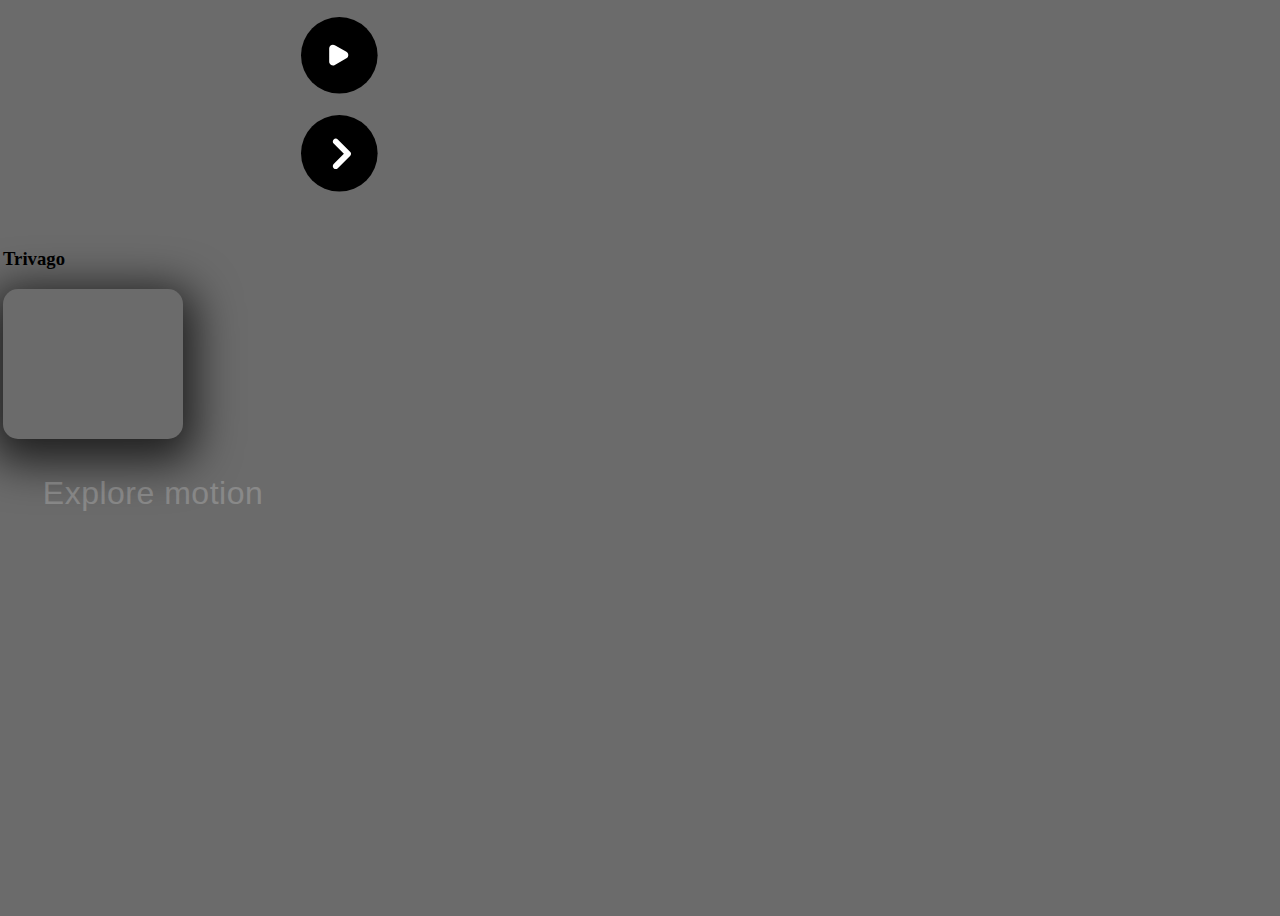
==== index.html @ 689f4a6e "mobile not ready" ====
<!DOCTYPE html>
<html lang="en">
  <head>
    <meta charset="utf-8" />
    <meta name="author" content="@uxpablo" />
    <meta name="description" content="ui dance.  Apple microinteractions" />
    <meta name="keywords" content="Apple, ios, microinteractions, UX, UI" />
    <meta
      name="viewport"
      content="width=device-width, initial-scale=1, shrink-to-fit=no"
    />

    <link
      rel="stylesheet"
      href="https://stackpath.bootstrapcdn.com/bootstrap/4.5.0/css/bootstrap.min.css"
      integrity="sha384-9aIt2nRpC12Uk9gS9baDl411NQApFmC26EwAOH8WgZl5MYYxFfc+NcPb1dKGj7Sk"
      crossorigin="anonymous"
    />
    <link rel="stylesheet" href="style.css" />

    <title>uidance | Explore motion</title>

    <!-- Global site tag (gtag.js) - Google Analytics -->
    <script
      async
      src="https://www.googletagmanager.com/gtag/js?id=UA-173949654-1"
    ></script>
    <script>
      window.dataLayer = window.dataLayer || [];
      function gtag() {
        dataLayer.push(arguments);
      }
      gtag("js", new Date());

      gtag("config", "UA-173949654-1");
    </script>
  </head>
  <body>
    <div class="deco">
      <div class="container-fluid">
        <div id="set" class="row h-100 h-100-mobile">
          <div class="col-sm-2 col-md-2 col-lg-3">
            <div class="row h-100">
              <div class="col-sm-12 my-auto">
                <ul class="keypad mobileNotReady">
                  <li>
                    <!-- Play-->
                    <button onclick="play()" title="" id="play-pause">
                      <?xml version="1.0" encoding="UTF-8"?>
                      <svg
                        id="svg1"
                        class="shape"
                        viewBox="0 0 59 59"
                        version="1.1"
                        xmlns="http://www.w3.org/2000/svg"
                        xmlns:xlink="http://www.w3.org/1999/xlink"
                      >
                        <g
                          id="galleryCat-Copy-26"
                          transform="translate(-388.000000, -389.000000)"
                        >
                          <g
                            id="Group"
                            transform="translate(388.000000, 389.000000)"
                          >
                            <rect
                              id="Rectangle-Copy-2"
                              fill="#000000"
                              x="2.98427949e-13"
                              y="2.98427949e-13"
                              width="58.8672"
                              height="58.8672"
                              rx="29.4336"
                            ></rect>
                            <path
                              d="M33.0005446,24.810953 L38.078085,33.6966488 C38.8735469,35.0887071 38.38991,36.8620427 36.9978517,37.6575046 C36.559209,37.9081575 36.0627476,38.04 35.5575405,38.04 L25.4024595,38.04 C23.7991548,38.04 22.4994195,36.7402647 22.4994195,35.13696 C22.4994195,34.6317528 22.631262,34.1352915 22.881915,33.6966488 L27.9594554,24.810953 C28.7549173,23.4188947 30.5282529,22.9352577 31.9203112,23.7307196 C32.3703732,23.9878979 32.7433663,24.360891 33.0005446,24.810953 Z"
                              id="Triangle-Copy"
                              fill="#FFFFFF"
                              transform="translate(30.480000, 29.220000) rotate(-270.000000) translate(-30.480000, -29.220000) "
                            ></path>
                          </g>
                        </g>
                      </svg>

                      <!-- Pause -->
                      <?xml version="1.0" encoding="UTF-8"?>
                      <svg
                        id="svg3"
                        class="shape hide"
                        viewBox="0 0 59 59"
                        version="1.1"
                        xmlns="http://www.w3.org/2000/svg"
                        xmlns:xlink="http://www.w3.org/1999/xlink"
                      >
                        <g
                          id="galleryCat-Copy-26"
                          transform="translate(-388.000000, -559.000000)"
                        >
                          <g
                            id="Group-3"
                            transform="translate(388.000000, 559.000000)"
                          >
                            <rect
                              id="Rectangle-Copy-3"
                              fill="#000000"
                              x="2.98427949e-13"
                              y="2.98427949e-13"
                              width="58.8672"
                              height="58.8672"
                              rx="29.4336"
                            ></rect>
                            <g
                              id="Group"
                              transform="translate(22.000000, 20.000000)"
                              fill="#FFFFFF"
                              fill-rule="nonzero"
                            >
                              <path
                                d="M2.34606742,4.4508397e-13 C1.02640449,4.4508397e-13 6.59512445e-13,1.0752809 6.59512445e-13,2.34606742 L6.59512445e-13,16.8134831 C6.59512445e-13,18.1331461 1.0752809,19.1595506 2.34606742,19.1595506 C3.61685393,19.1595506 4.69213483,18.0842697 4.69213483,16.8134831 L4.69213483,2.34606742 C4.69213483,1.02640449 3.61685393,4.4508397e-13 2.34606742,4.4508397e-13 Z"
                                id="Path"
                              ></path>
                              <path
                                d="M12.1213483,4.4508397e-13 C10.8016854,4.4508397e-13 9.7752809,1.0752809 9.7752809,2.34606742 L9.7752809,16.8134831 C9.7752809,18.1331461 10.8505618,19.1595506 12.1213483,19.1595506 C13.4410112,19.1595506 14.4674157,18.0842697 14.4674157,16.8134831 L14.4674157,2.34606742 C14.4674157,1.02640449 13.4410112,4.4508397e-13 12.1213483,4.4508397e-13 Z"
                                id="Path"
                              ></path>
                            </g>
                          </g>
                        </g>
                      </svg>
                    </button>
                  </li>
                  <li>
                    <button onclick="nextDance()" title="" id="next">
                      <?xml version="1.0" encoding="UTF-8"?>
                      <svg
                        id="svg2"
                        class="shape"
                        viewBox="0 0 59 59"
                        version="1.1"
                        xmlns="http://www.w3.org/2000/svg"
                        xmlns:xlink="http://www.w3.org/1999/xlink"
                      >
                        <g
                          id="galleryCat-Copy-26"
                          transform="translate(-388.000000, -463.000000)"
                        >
                          <g
                            id="Group-4"
                            transform="translate(388.000000, 463.000000)"
                          >
                            <rect
                              id="Rectangle-Copy"
                              fill="#000000"
                              x="2.98427949e-13"
                              y="2.98427949e-13"
                              width="58.8672"
                              height="58.8672"
                              rx="29.4336"
                            ></rect>
                            <g
                              id="Path-2"
                              transform="translate(23.513581, 17.217320)"
                              fill="#FFFFFF"
                              fill-rule="nonzero"
                            >
                              <path
                                d="M1.5846087,23.6154 C0.709427585,22.7402237 0.709352012,21.3213007 1.5844399,20.4460312 L9.4289028,12.59994 L9.4289028,12.59994 L1.58444998,4.75395871 C0.709358156,3.87869637 0.709429215,2.45977468 1.5846087,1.5846 C2.45980206,0.709411448 3.8787344,0.709309777 4.75405317,1.5843729 L14.3584183,11.185933 C15.1399872,11.9664611 15.1401721,13.2327911 14.3592376,14.0139537 C14.3591022,14.0140892 14.3589668,14.0142247 14.358425,14.0139537 L4.75404562,23.6156196 C3.87873224,24.4906856 2.45980084,24.4905873 1.5846087,23.6154 Z"
                                id="Path"
                              ></path>
                            </g>
                          </g>
                        </g>
                      </svg>
                    </button>
                  </li>
                </ul>
              </div>
            </div>
          </div>

          <div id="video" class="col-sm-8 col-md-8 col-lg-6">
            <table id="videoStage" class="mobileNotReady">
              <tbody>
                <tr>
                  <td class="align-middle text-center boxVideo">
                    <h3 id="hero"></h3>
                    <video
                      id="stage"
                      class="stage"
                      src=""
                      type="video/mp4"
                      webkit-playsinline
                    ></video>

                    <p id="tagline">Explore motion</p>
                  </td>
                </tr>
              </tbody>
            </table>
          </div>
          <div id="extra" class="col-sm-2 col-md-2 col-lg-3"></div>
        </div>
      </div>
    </div>

    <script src="dance.js"></script>
    <script src="random.js"></script>

    <div id="emojics-root" class="mobileNotReady"></div>
    <script>
      window.emojicsOpts = {
        widget: "88817678bec5d91397871ec57bf383",
      };
      (function (d, e, id) {
        function s() {
          var js,
            a = d.getElementsByTagName("script")[0];
          js = d.createElement("script");
          js.id = id;
          js.src = "//connect.emojics.com/dist/sdk.js";
          a.parentNode.insertBefore(js, a);
        }
        window.emojics = e;
        e.readyQueue = [];
        e.ready = function (b) {
          e.readyQueue.push(b);
        };
        window.attachEvent
          ? window.attachEvent("onload", s)
          : window.addEventListener("load", s);
      })(document, window.emojics || {}, "emojics-js");
    </script>

    <script>
      (function (h, o, t, j, a, r) {
        h.hj =
          h.hj ||
          function () {
            (h.hj.q = h.hj.q || []).push(arguments);
          };
        h._hjSettings = { hjid: 1924439, hjsv: 6 };
        a = o.getElementsByTagName("head")[0];
        r = o.createElement("script");
        r.async = 1;
        r.src = t + h._hjSettings.hjid + j + h._hjSettings.hjsv;
        a.appendChild(r);
      })(window, document, "https://static.hotjar.com/c/hotjar-", ".js?sv=");
    </script>
  </body>
</html>
---- style.css ----
/********* @uxpablo **********/

/* GENERAL */

html,
body {
  margin: 0;
  height: 100vh;
}

body {
  background: #6b6b6b;
}

.container-fluid {
  background: url(i/cornerRight.svg) no-repeat right bottom;
}

ul {
  margin-top: revert;
}

li {
  list-style: none;
  margin-top: 1rem;
}

button {
  border: none;
}

button:focus {
  border: none;
}

.container-fluid {
  height: 100%;
}

button {
  background: none;
}

.hide {
  display: none;
}

h3 {
  font-weight: bold;
}

/* BRANDING */

.deco {
  background: url(i/cornerLeft.svg) no-repeat left top;
  height: 100%;
}

.brand {
  width: 200px;
  text-indent: -9999px;
  background: url(i/brand.svg) no-repeat left center;
  background-size: 200px 40px;
  display: block;
  margin: 0 auto 2rem auto;
}

#tagline {
  opacity: 0.2;
  font-family: Arial, Helvetica, sans-serif;
  font-size: 2rem;
  color: #fff;
  letter-spacing: 0.5px;
  text-align: center;
  margin-top: 2rem;
}

.taglineOn {
  opacity: 0.2;
  color: #fff !important;
}

/* LAYOUT */

.stage {
  width: 70%;
  box-shadow: 0 11px 44px 13px rgba(0, 0, 0, 0.7);
  border-radius: 15px;
}

.shadowVideo {
  width: 70%;
  box-shadow: 0 11px 44px 13px rgba(0, 0, 0, 0.7);
  border-radius: 15px;
}

.boxVideo {
  padding-top: 1rem;
}

/* VIDEO */

.keypad li {
  float: none;
  display: block;
  text-align: right;
}

.shape {
  width: 5vw;
  height: auto;
}

.btnOn {
  box-shadow: none !important;
}

.videoOn {
  background-color: #000000;
  background-image: none !important;
}

.noBg {
  background: none !important;
}

::-webkit-media-controls {
  display: none !important;
}

video::-webkit-media-controls {
  display: none !important;
}

video::-webkit-media-controls-enclosure {
  display: none !important;
}

/* BREACKPOINTS */

/* Extra small devices (portrait phones, less than 576px) */
@media (max-width: 575.98px) {
  .deco {
    background: url(i/cornerLeft.svg) repeat -9rem top;
  }

  .container-fluid {
    background: url(i/cornerRight.svg) no-repeat 9rem 24rem;
  }

  .brand {
    display: none;
  }

  .tagline {
    font-size: 1.2rem;
    margin-top: 1rem;
  }

  .keypad li {
    float: left;
    margin-left: 2.3rem;
  }

  .shape {
    width: 14vw;
    border-radius: 4rem;
  }

  .h-100-mobile {
    height: none !important;
  }

  #tagline {
    margin-top: 1rem;
    font-size: 1.5rem;
  }

  #hero {
    font-size: 1.5rem;
  }
}

/* Small devices (landscape phones, 576px and up) */
@media (min-width: 576px) and (max-width: 767.98px) {
  .tagline {
    font-size: 2rem;
  }

  .shape {
    width: 10vw;
    border-radius: 4rem;
  }
}

/* Medium devices (tablets, 768px and up) */
@media (min-width: 768px) and (max-width: 991.98px) {
  .tagline {
    font-size: 2rem;
  }

  .shape {
    width: 10vw;
  }
}

/* Large devices (desktops, 992px and up) */
@media (min-width: 992px) and (max-width: 1199.98px) {
  .shape {
    width: 7vw;
  }

  .stage {
    width: 85%;
  }
}

/* Extra large devices (large desktops, 1200px and up) */
@media (min-width: 1200px) {
  .shape {
    width: 6vw;
  }

  .stage {
    width: 60%;
  }

  .col-lg-3 {
    flex: 0 0 45%;
    max-width: 30%;
  }

  .col-lg-6 {
    flex: 0 0 40%;
    max-width: 50%;
  }
}
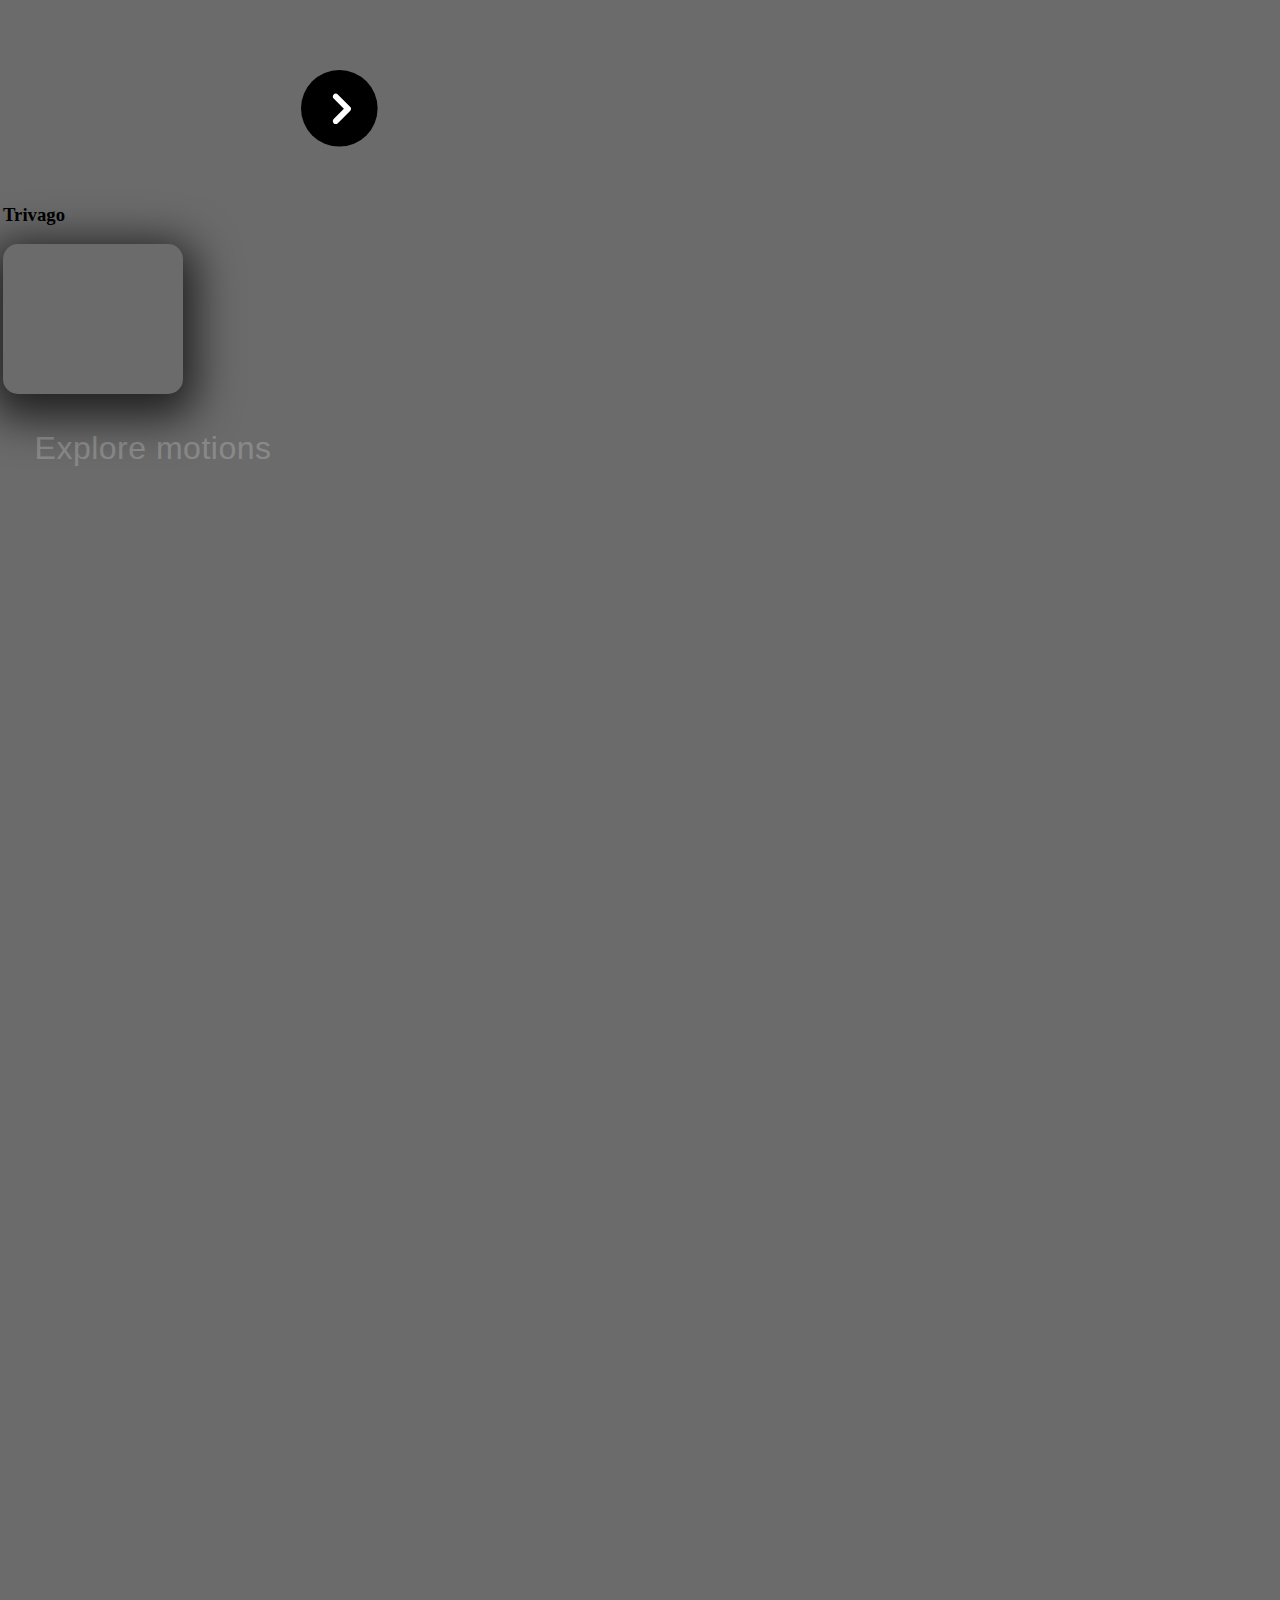
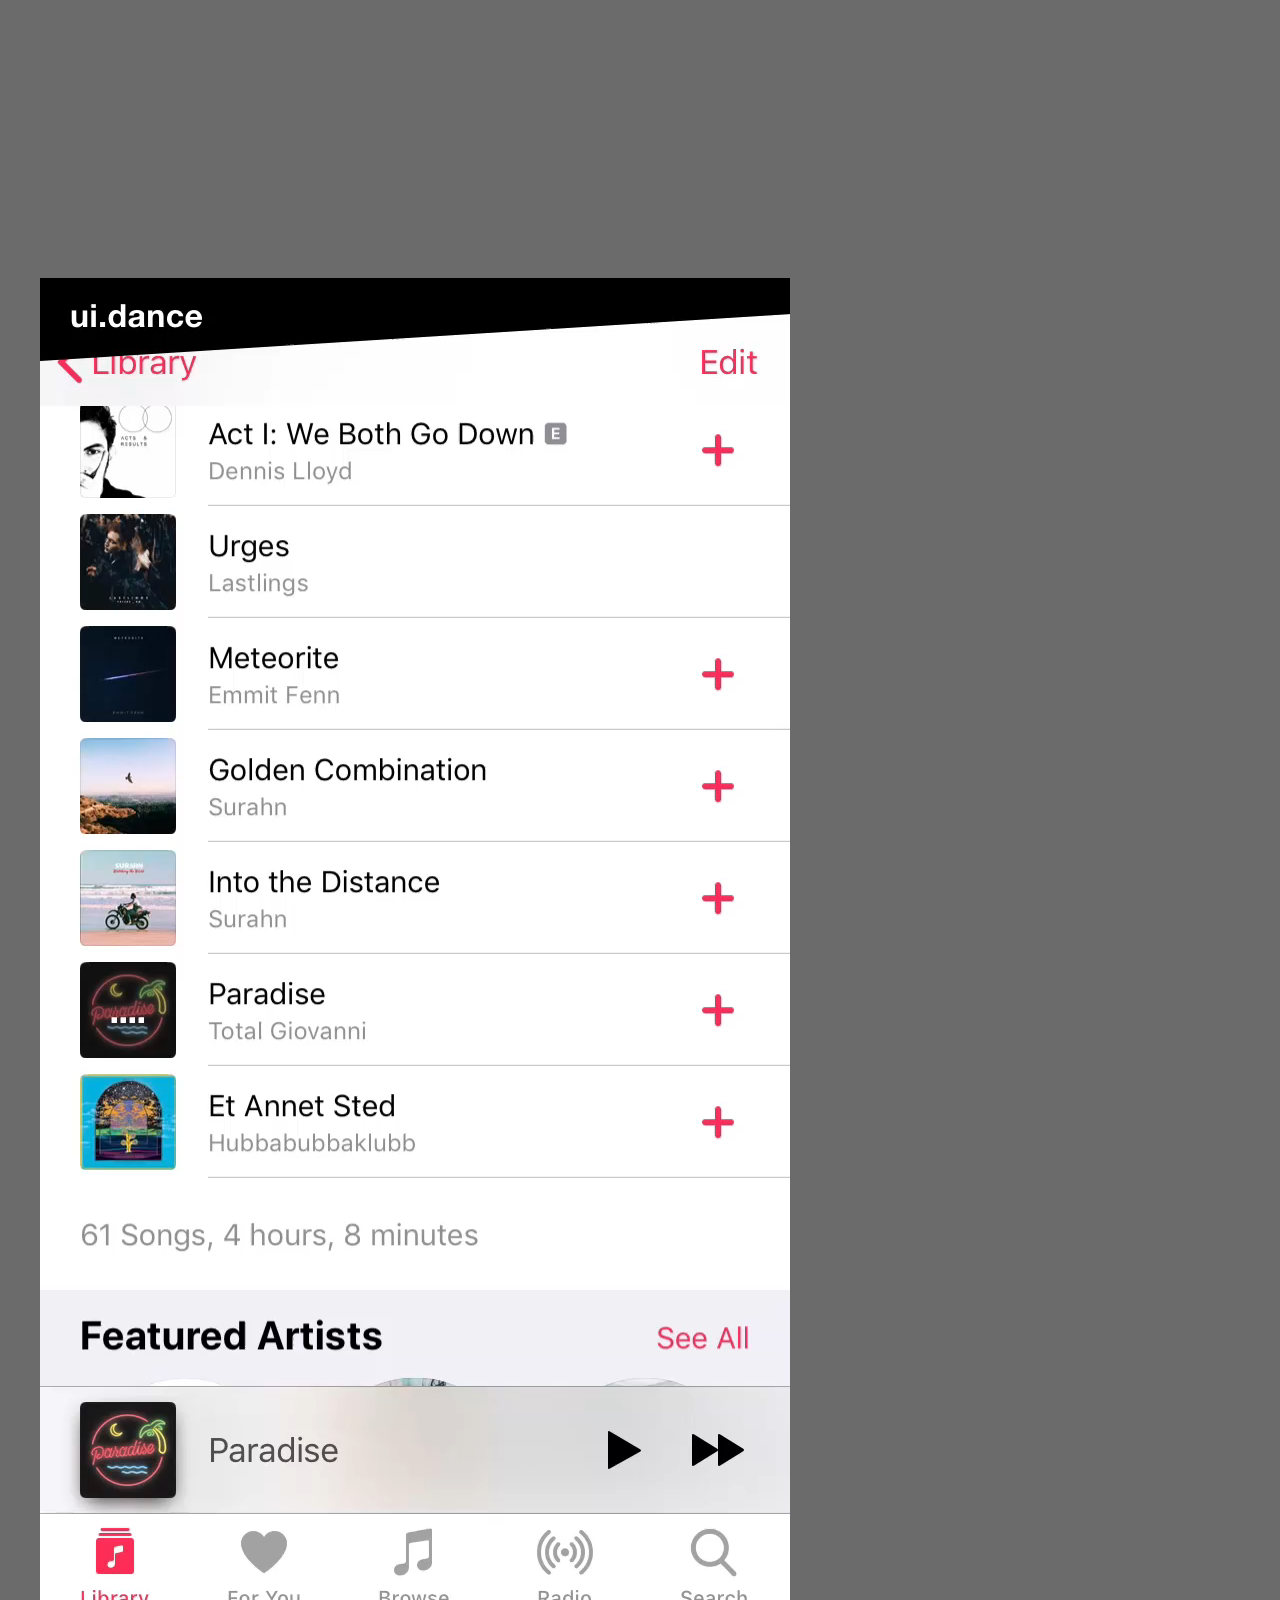
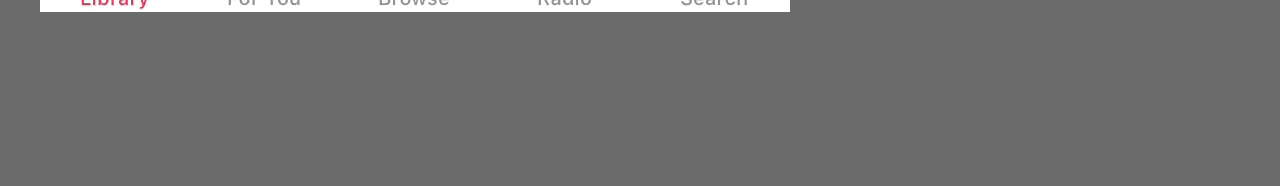
==== commit 57e52105: "comment" ====
--- a/index.html
+++ b/index.html
@@ -3,8 +3,11 @@
   <head>
     <meta charset="utf-8" />
     <meta name="author" content="@uxpablo" />
-    <meta name="description" content="ui dance.  Apple microinteractions" />
-    <meta name="keywords" content="Apple, ios, microinteractions, UX, UI" />
+    <meta name="description" content="uidance - explore motions" />
+    <meta
+      name="keywords"
+      content="Apple, ios, microinteractions, ux, ui, motion"
+    />
     <meta
       name="viewport"
       content="width=device-width, initial-scale=1, shrink-to-fit=no"
@@ -17,11 +20,26 @@
       crossorigin="anonymous"
     />
     <link rel="stylesheet" href="style.css" />
-
-    <title>uidance | Explore motion</title>
-
-    <!-- Global site tag (gtag.js) - Google Analytics -->
-    <script
+    <link
+      rel="apple-touch-icon"
+      sizes="180x180"
+      href="i/favicon/apple-touch-icon.png"
+    />
+    <link
+      rel="icon"
+      type="image/png"
+      sizes="32x32"
+      href="i/favicon/favicon-32x32.png"
+    />
+    <link
+      rel="icon"
+      type="image/png"
+      sizes="16x16"
+      href="i/favicon/favicon-16x16.png"
+    />
+
+    <!-- Google Analytics -->
+    <!-- <script
       async
       src="https://www.googletagmanager.com/gtag/js?id=UA-173949654-1"
     ></script>
@@ -33,19 +51,52 @@
       gtag("js", new Date());
 
       gtag("config", "UA-173949654-1");
-    </script>
+    </script> -->
+    <!-- End Google Analytics -->
+
+    <!-- Google Tag Manager -->
+    <!-- <script>
+      (function (w, d, s, l, i) {
+        w[l] = w[l] || [];
+        w[l].push({ "gtm.start": new Date().getTime(), event: "gtm.js" });
+        var f = d.getElementsByTagName(s)[0],
+          j = d.createElement(s),
+          dl = l != "dataLayer" ? "&l=" + l : "";
+        j.async = true;
+        j.src = "https://www.googletagmanager.com/gtm.js?id=" + i + dl;
+        f.parentNode.insertBefore(j, f);
+      })(window, document, "script", "dataLayer", "GTM-TCHW6DS");
+    </script> -->
+    <!-- End Google Tag Manager -->
+
+    <title>uidance | Explore motions</title>
   </head>
   <body>
+    <!-- Google Tag Manager (noscript) -->
+    <!-- <noscript
+      ><iframe
+        src="https://www.googletagmanager.com/ns.html?id=GTM-TCHW6DS"
+        height="0"
+        width="0"
+        style="display: none; visibility: hidden;"
+      ></iframe
+    ></noscript> -->
+    <!-- End Google Tag Manager (noscript) -->
     <div class="deco">
-      <div class="container-fluid">
+      <div id="main" class="container-fluid">
+        <h1 class="brand">uidance | explore movements</h1>
         <div id="set" class="row h-100 h-100-mobile">
           <div class="col-sm-2 col-md-2 col-lg-3">
             <div class="row h-100">
               <div class="col-sm-12 my-auto">
                 <ul class="keypad mobileNotReady">
                   <li>
-                    <!-- Play-->
-                    <button onclick="play()" title="" id="play-pause">
+                    <button
+                      onclick="play()"
+                      title=""
+                      id="play-pause"
+                      class="hide"
+                    >
                       <?xml version="1.0" encoding="UTF-8"?>
                       <svg
                         id="svg1"
@@ -185,19 +236,24 @@
                   <td class="align-middle text-center boxVideo">
                     <h3 id="hero"></h3>
                     <video
+                      playsinline
                       id="stage"
                       class="stage"
                       src=""
                       type="video/mp4"
-                      webkit-playsinline
                     ></video>
-
-                    <p id="tagline">Explore motion</p>
+                    <div id="bar" class="barOff">
+                      <div class="barWrap">
+                        <div class="progressBar"></div>
+                      </div>
+                    </div>
+                    <p id="tagline">Explore motions</p>
                   </td>
                 </tr>
               </tbody>
             </table>
           </div>
+          <ul id="playlist" class="mobileNotReady hidePlayList"></ul>
           <div id="extra" class="col-sm-2 col-md-2 col-lg-3"></div>
         </div>
       </div>
@@ -206,7 +262,7 @@
     <script src="dance.js"></script>
     <script src="random.js"></script>
 
-    <div id="emojics-root" class="mobileNotReady"></div>
+    <!-- <div id="emojics-root" class="mobileNotReady"></div>
     <script>
       window.emojicsOpts = {
         widget: "88817678bec5d91397871ec57bf383",
@@ -245,6 +301,6 @@
         r.src = t + h._hjSettings.hjid + j + h._hjSettings.hjsv;
         a.appendChild(r);
       })(window, document, "https://static.hotjar.com/c/hotjar-", ".js?sv=");
-    </script>
+    </script> -->
   </body>
 </html>
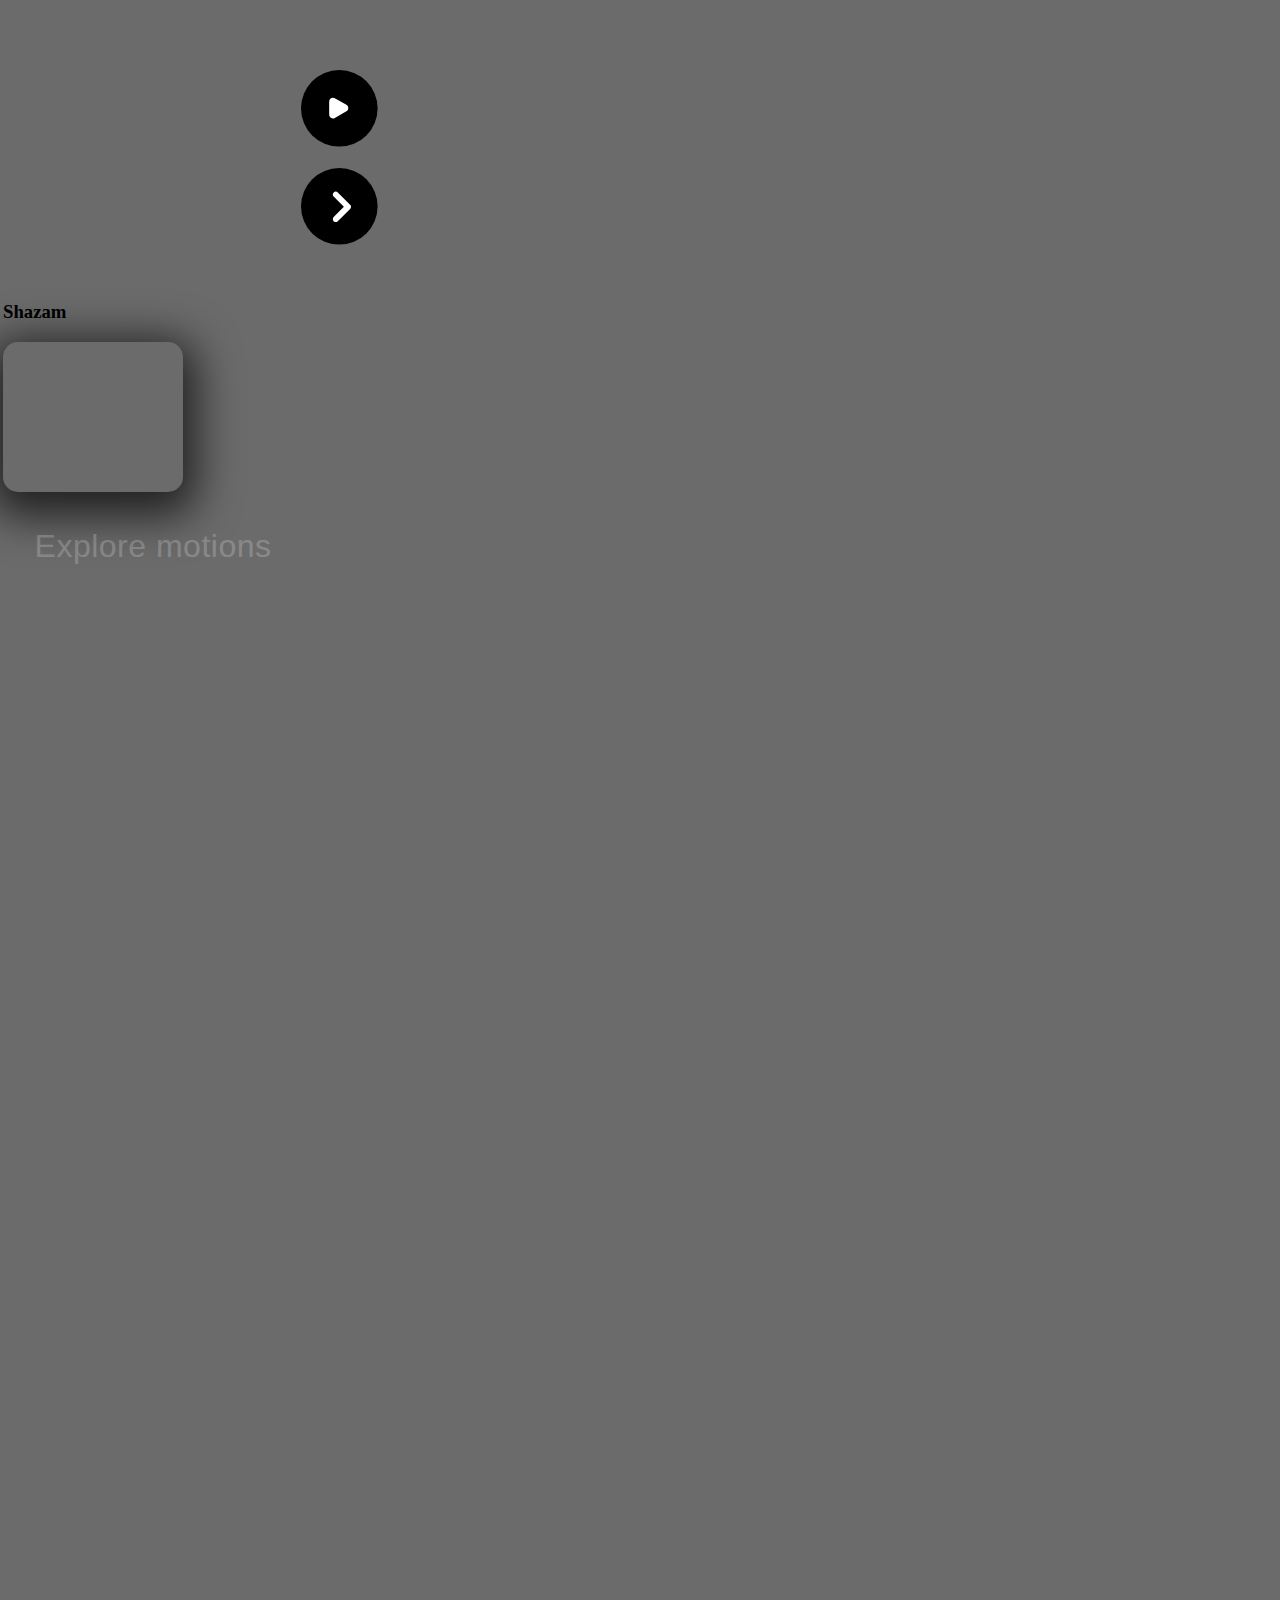
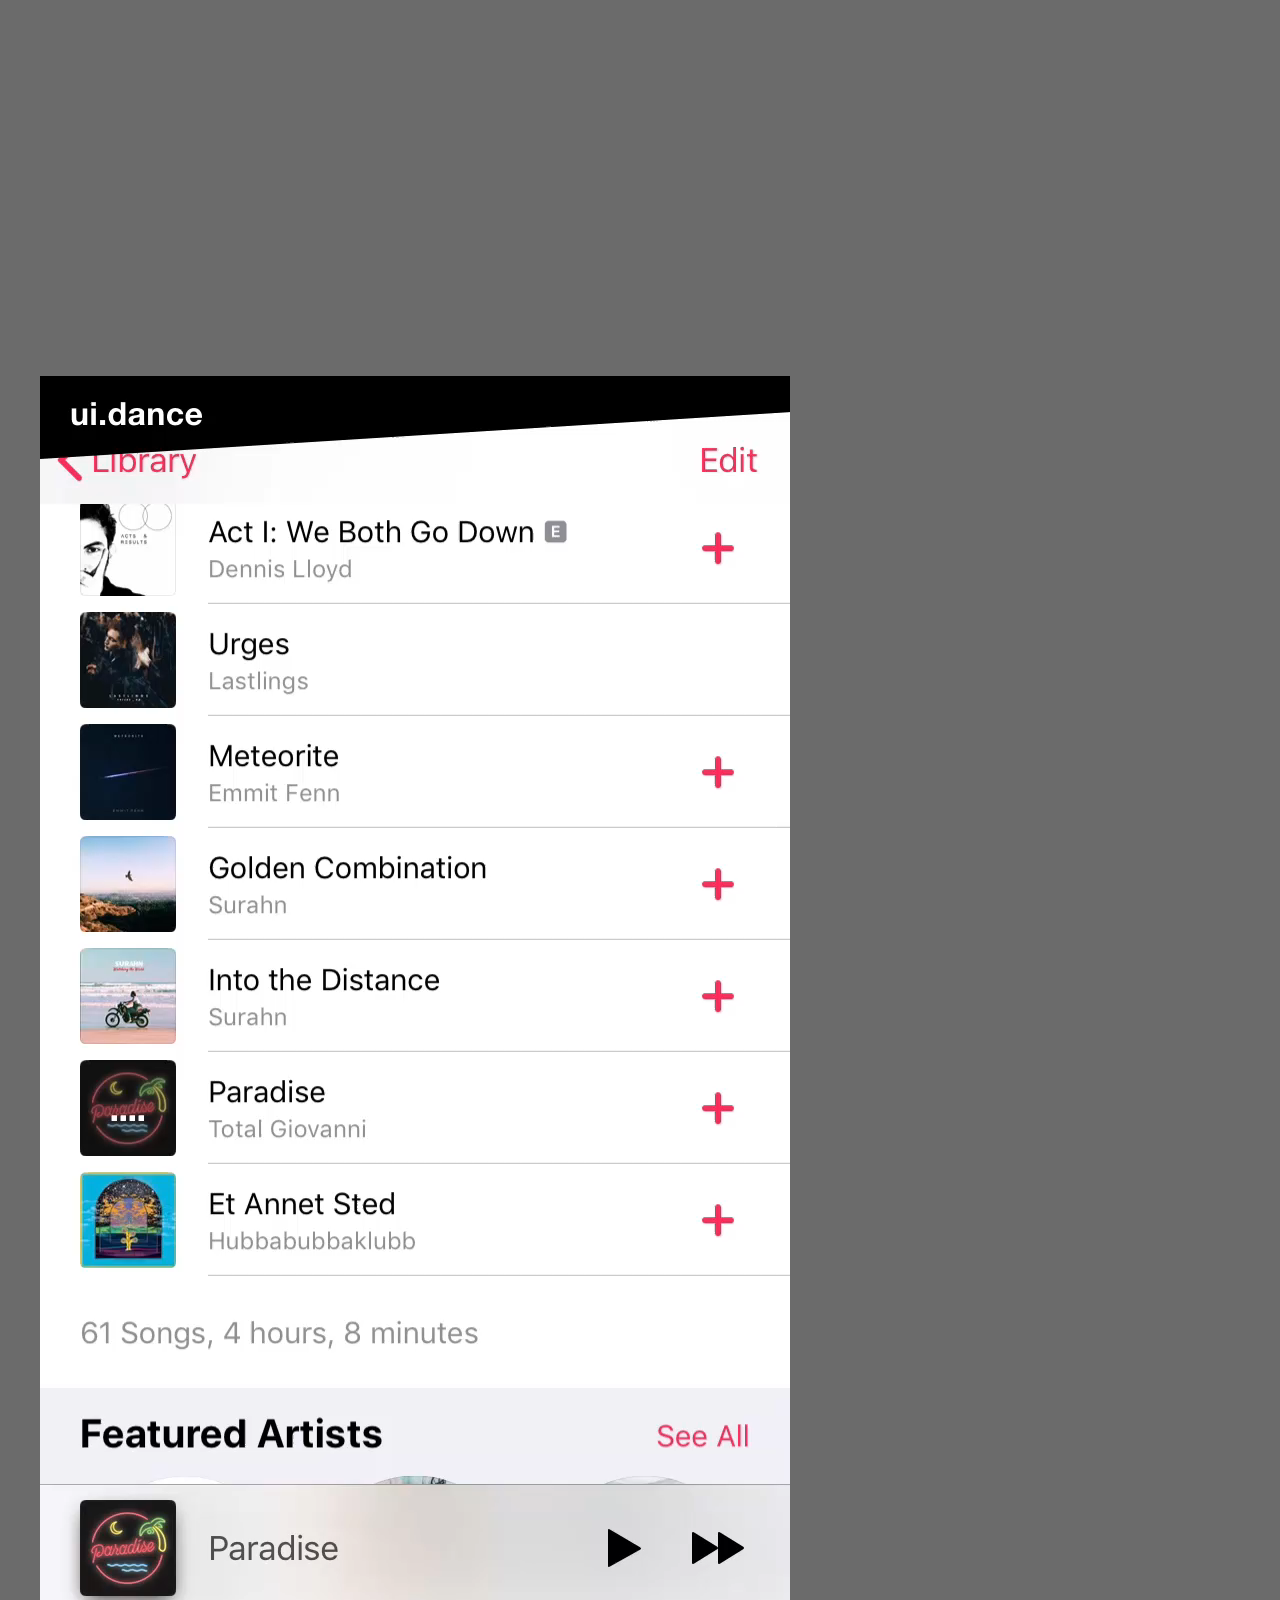
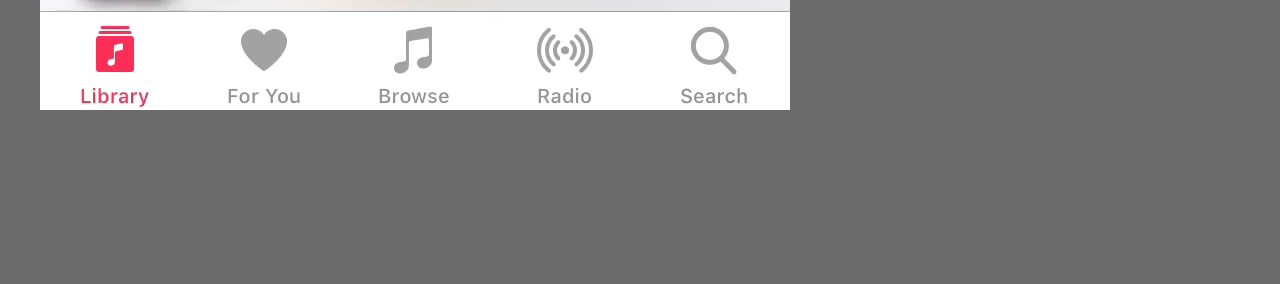
==== commit 8eed41de: "comment" ====
--- a/index.html
+++ b/index.html
@@ -73,14 +73,14 @@
   </head>
   <body>
     <!-- Google Tag Manager (noscript) -->
-    <!-- <noscript
+    <noscript
       ><iframe
         src="https://www.googletagmanager.com/ns.html?id=GTM-TCHW6DS"
         height="0"
         width="0"
         style="display: none; visibility: hidden;"
       ></iframe
-    ></noscript> -->
+    ></noscript>
     <!-- End Google Tag Manager (noscript) -->
     <div class="deco">
       <div id="main" class="container-fluid">
@@ -91,12 +91,7 @@
               <div class="col-sm-12 my-auto">
                 <ul class="keypad mobileNotReady">
                   <li>
-                    <button
-                      onclick="play()"
-                      title=""
-                      id="play-pause"
-                      class="hide"
-                    >
+                    <button onclick="play()" title="" id="play-pause">
                       <?xml version="1.0" encoding="UTF-8"?>
                       <svg
                         id="svg1"
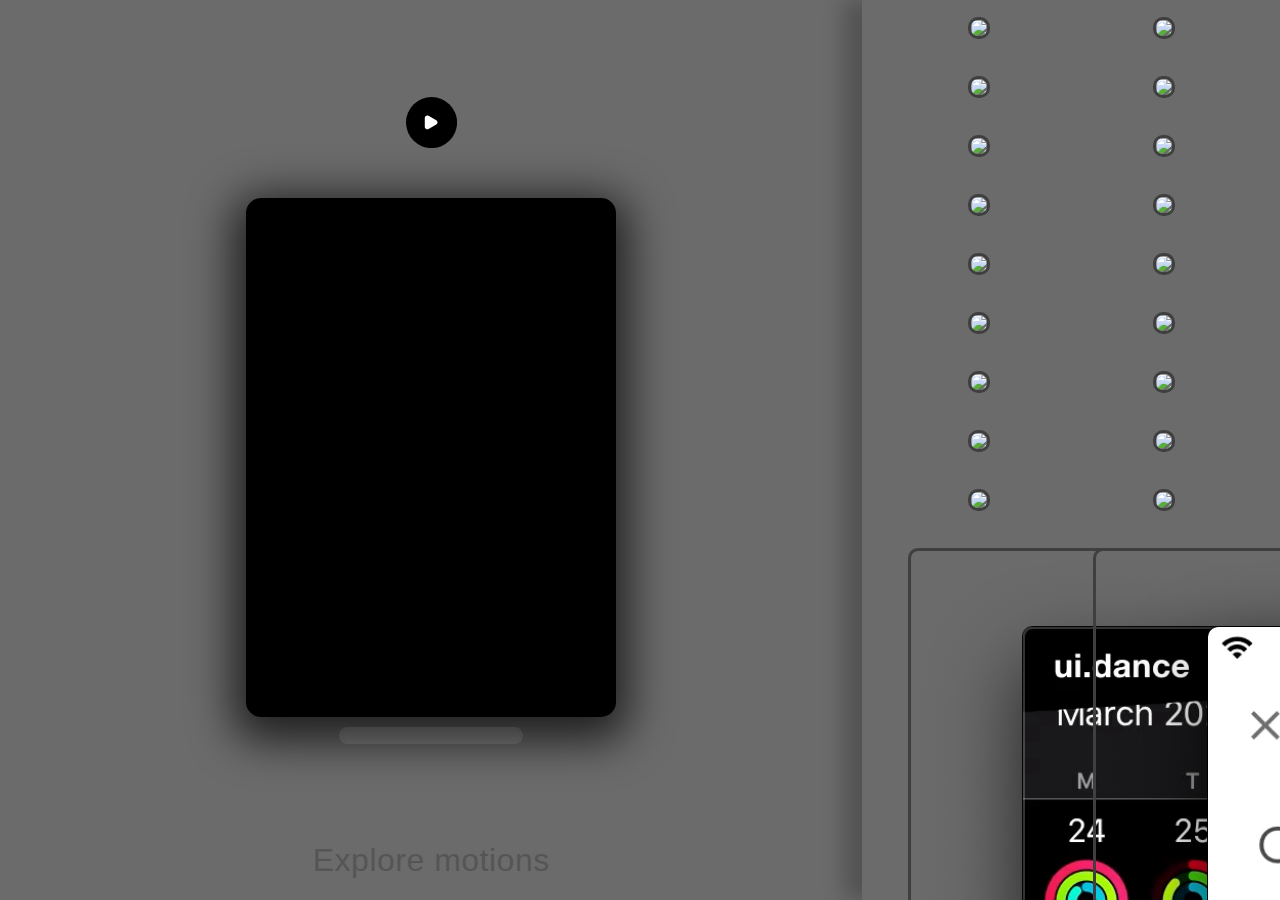
==== commit 28b370ce: "new videos :D" ====
--- a/index.html
+++ b/index.html
@@ -82,176 +82,160 @@
       ></iframe
     ></noscript>
     <!-- End Google Tag Manager (noscript) -->
-    <div class="deco">
-      <div id="main" class="container-fluid">
-        <h1 class="brand">uidance | explore movements</h1>
-        <div id="set" class="row h-100 h-100-mobile">
-          <div class="col-sm-2 col-md-2 col-lg-3">
-            <div class="row h-100">
-              <div class="col-sm-12 my-auto">
-                <ul class="keypad mobileNotReady">
-                  <li>
-                    <button onclick="play()" title="" id="play-pause">
-                      <?xml version="1.0" encoding="UTF-8"?>
-                      <svg
-                        id="svg1"
-                        class="shape"
-                        viewBox="0 0 59 59"
-                        version="1.1"
-                        xmlns="http://www.w3.org/2000/svg"
-                        xmlns:xlink="http://www.w3.org/1999/xlink"
-                      >
-                        <g
-                          id="galleryCat-Copy-26"
-                          transform="translate(-388.000000, -389.000000)"
-                        >
-                          <g
-                            id="Group"
-                            transform="translate(388.000000, 389.000000)"
-                          >
-                            <rect
-                              id="Rectangle-Copy-2"
-                              fill="#000000"
-                              x="2.98427949e-13"
-                              y="2.98427949e-13"
-                              width="58.8672"
-                              height="58.8672"
-                              rx="29.4336"
-                            ></rect>
-                            <path
-                              d="M33.0005446,24.810953 L38.078085,33.6966488 C38.8735469,35.0887071 38.38991,36.8620427 36.9978517,37.6575046 C36.559209,37.9081575 36.0627476,38.04 35.5575405,38.04 L25.4024595,38.04 C23.7991548,38.04 22.4994195,36.7402647 22.4994195,35.13696 C22.4994195,34.6317528 22.631262,34.1352915 22.881915,33.6966488 L27.9594554,24.810953 C28.7549173,23.4188947 30.5282529,22.9352577 31.9203112,23.7307196 C32.3703732,23.9878979 32.7433663,24.360891 33.0005446,24.810953 Z"
-                              id="Triangle-Copy"
-                              fill="#FFFFFF"
-                              transform="translate(30.480000, 29.220000) rotate(-270.000000) translate(-30.480000, -29.220000) "
-                            ></path>
-                          </g>
-                        </g>
-                      </svg>
-
-                      <!-- Pause -->
-                      <?xml version="1.0" encoding="UTF-8"?>
-                      <svg
-                        id="svg3"
-                        class="shape hide"
-                        viewBox="0 0 59 59"
-                        version="1.1"
-                        xmlns="http://www.w3.org/2000/svg"
-                        xmlns:xlink="http://www.w3.org/1999/xlink"
-                      >
-                        <g
-                          id="galleryCat-Copy-26"
-                          transform="translate(-388.000000, -559.000000)"
-                        >
-                          <g
-                            id="Group-3"
-                            transform="translate(388.000000, 559.000000)"
-                          >
-                            <rect
-                              id="Rectangle-Copy-3"
-                              fill="#000000"
-                              x="2.98427949e-13"
-                              y="2.98427949e-13"
-                              width="58.8672"
-                              height="58.8672"
-                              rx="29.4336"
-                            ></rect>
-                            <g
-                              id="Group"
-                              transform="translate(22.000000, 20.000000)"
-                              fill="#FFFFFF"
-                              fill-rule="nonzero"
-                            >
-                              <path
-                                d="M2.34606742,4.4508397e-13 C1.02640449,4.4508397e-13 6.59512445e-13,1.0752809 6.59512445e-13,2.34606742 L6.59512445e-13,16.8134831 C6.59512445e-13,18.1331461 1.0752809,19.1595506 2.34606742,19.1595506 C3.61685393,19.1595506 4.69213483,18.0842697 4.69213483,16.8134831 L4.69213483,2.34606742 C4.69213483,1.02640449 3.61685393,4.4508397e-13 2.34606742,4.4508397e-13 Z"
-                                id="Path"
-                              ></path>
-                              <path
-                                d="M12.1213483,4.4508397e-13 C10.8016854,4.4508397e-13 9.7752809,1.0752809 9.7752809,2.34606742 L9.7752809,16.8134831 C9.7752809,18.1331461 10.8505618,19.1595506 12.1213483,19.1595506 C13.4410112,19.1595506 14.4674157,18.0842697 14.4674157,16.8134831 L14.4674157,2.34606742 C14.4674157,1.02640449 13.4410112,4.4508397e-13 12.1213483,4.4508397e-13 Z"
-                                id="Path"
-                              ></path>
-                            </g>
-                          </g>
-                        </g>
-                      </svg>
-                    </button>
-                  </li>
-                  <li>
-                    <button onclick="nextDance()" title="" id="next">
-                      <?xml version="1.0" encoding="UTF-8"?>
-                      <svg
-                        id="svg2"
-                        class="shape"
-                        viewBox="0 0 59 59"
-                        version="1.1"
-                        xmlns="http://www.w3.org/2000/svg"
-                        xmlns:xlink="http://www.w3.org/1999/xlink"
-                      >
-                        <g
-                          id="galleryCat-Copy-26"
-                          transform="translate(-388.000000, -463.000000)"
-                        >
-                          <g
-                            id="Group-4"
-                            transform="translate(388.000000, 463.000000)"
-                          >
-                            <rect
-                              id="Rectangle-Copy"
-                              fill="#000000"
-                              x="2.98427949e-13"
-                              y="2.98427949e-13"
-                              width="58.8672"
-                              height="58.8672"
-                              rx="29.4336"
-                            ></rect>
-                            <g
-                              id="Path-2"
-                              transform="translate(23.513581, 17.217320)"
-                              fill="#FFFFFF"
-                              fill-rule="nonzero"
-                            >
-                              <path
-                                d="M1.5846087,23.6154 C0.709427585,22.7402237 0.709352012,21.3213007 1.5844399,20.4460312 L9.4289028,12.59994 L9.4289028,12.59994 L1.58444998,4.75395871 C0.709358156,3.87869637 0.709429215,2.45977468 1.5846087,1.5846 C2.45980206,0.709411448 3.8787344,0.709309777 4.75405317,1.5843729 L14.3584183,11.185933 C15.1399872,11.9664611 15.1401721,13.2327911 14.3592376,14.0139537 C14.3591022,14.0140892 14.3589668,14.0142247 14.358425,14.0139537 L4.75404562,23.6156196 C3.87873224,24.4906856 2.45980084,24.4905873 1.5846087,23.6154 Z"
-                                id="Path"
-                              ></path>
-                            </g>
-                          </g>
-                        </g>
-                      </svg>
-                    </button>
-                  </li>
-                </ul>
+
+    <div id="mainFlex" class="flex-container">
+      <div class="brand">UIDANCE</div>
+      <div id="video">
+        <div class="item boxTitle"></div>
+        <div class="item boxControls">
+          <div class="item">
+            <button onclick="play()" title="" id="play-pause">
+              <?xml version="1.0" encoding="UTF-8"?>
+              <svg
+                id="svg1"
+                class="shape"
+                width="100%"
+                height="100%"
+                viewBox="0 0 59 59"
+                version="1.1"
+                xmlns="http://www.w3.org/2000/svg"
+                xmlns:xlink="http://www.w3.org/1999/xlink"
+              >
+                <g
+                  id="galleryCat-Copy-26"
+                  transform="translate(-388.000000, -389.000000)"
+                >
+                  <g id="Group" transform="translate(388.000000, 389.000000)">
+                    <rect
+                      id="Rectangle-Copy-2"
+                      fill="#000000"
+                      x="2.98427949e-13"
+                      y="2.98427949e-13"
+                      width="58.8672"
+                      height="58.8672"
+                      rx="29.4336"
+                    ></rect>
+                    <path
+                      d="M33.0005446,24.810953 L38.078085,33.6966488 C38.8735469,35.0887071 38.38991,36.8620427 36.9978517,37.6575046 C36.559209,37.9081575 36.0627476,38.04 35.5575405,38.04 L25.4024595,38.04 C23.7991548,38.04 22.4994195,36.7402647 22.4994195,35.13696 C22.4994195,34.6317528 22.631262,34.1352915 22.881915,33.6966488 L27.9594554,24.810953 C28.7549173,23.4188947 30.5282529,22.9352577 31.9203112,23.7307196 C32.3703732,23.9878979 32.7433663,24.360891 33.0005446,24.810953 Z"
+                      id="Triangle-Copy"
+                      fill="#FFFFFF"
+                      transform="translate(30.480000, 29.220000) rotate(-270.000000) translate(-30.480000, -29.220000) "
+                    ></path>
+                  </g>
+                </g>
+              </svg>
+
+              <!-- Pause -->
+              <?xml version="1.0" encoding="UTF-8"?>
+              <svg
+                id="svg3"
+                class="shape hide"
+                viewBox="0 0 59 59"
+                version="1.1"
+                xmlns="http://www.w3.org/2000/svg"
+                xmlns:xlink="http://www.w3.org/1999/xlink"
+              >
+                <g
+                  id="galleryCat-Copy-26"
+                  transform="translate(-388.000000, -559.000000)"
+                >
+                  <g id="Group-3" transform="translate(388.000000, 559.000000)">
+                    <rect
+                      id="Rectangle-Copy-3"
+                      fill="#000000"
+                      x="2.98427949e-13"
+                      y="2.98427949e-13"
+                      width="58.8672"
+                      height="58.8672"
+                      rx="29.4336"
+                    ></rect>
+                    <g
+                      id="Group"
+                      transform="translate(22.000000, 20.000000)"
+                      fill="#FFFFFF"
+                      fill-rule="nonzero"
+                    >
+                      <path
+                        d="M2.34606742,4.4508397e-13 C1.02640449,4.4508397e-13 6.59512445e-13,1.0752809 6.59512445e-13,2.34606742 L6.59512445e-13,16.8134831 C6.59512445e-13,18.1331461 1.0752809,19.1595506 2.34606742,19.1595506 C3.61685393,19.1595506 4.69213483,18.0842697 4.69213483,16.8134831 L4.69213483,2.34606742 C4.69213483,1.02640449 3.61685393,4.4508397e-13 2.34606742,4.4508397e-13 Z"
+                        id="Path"
+                      ></path>
+                      <path
+                        d="M12.1213483,4.4508397e-13 C10.8016854,4.4508397e-13 9.7752809,1.0752809 9.7752809,2.34606742 L9.7752809,16.8134831 C9.7752809,18.1331461 10.8505618,19.1595506 12.1213483,19.1595506 C13.4410112,19.1595506 14.4674157,18.0842697 14.4674157,16.8134831 L14.4674157,2.34606742 C14.4674157,1.02640449 13.4410112,4.4508397e-13 12.1213483,4.4508397e-13 Z"
+                        id="Path"
+                      ></path>
+                    </g>
+                  </g>
+                </g>
+              </svg>
+            </button>
+          </div>
+          <!-- <div class="item">
+            <button onclick="nextDance()" title="" id="next">
+              <?xml version="1.0" encoding="UTF-8"?>
+              <svg
+                id="svg2"
+                class="shape"
+                viewBox="0 0 59 59"
+                version="1.1"
+                xmlns="http://www.w3.org/2000/svg"
+                xmlns:xlink="http://www.w3.org/1999/xlink"
+              >
+                <g
+                  id="galleryCat-Copy-26"
+                  transform="translate(-388.000000, -463.000000)"
+                >
+                  <g id="Group-4" transform="translate(388.000000, 463.000000)">
+                    <rect
+                      id="Rectangle-Copy"
+                      fill="#000000"
+                      x="2.98427949e-13"
+                      y="2.98427949e-13"
+                      width="58.8672"
+                      height="58.8672"
+                      rx="29.4336"
+                    ></rect>
+                    <g
+                      id="Path-2"
+                      transform="translate(23.513581, 17.217320)"
+                      fill="#FFFFFF"
+                      fill-rule="nonzero"
+                    >
+                      <path
+                        d="M1.5846087,23.6154 C0.709427585,22.7402237 0.709352012,21.3213007 1.5844399,20.4460312 L9.4289028,12.59994 L9.4289028,12.59994 L1.58444998,4.75395871 C0.709358156,3.87869637 0.709429215,2.45977468 1.5846087,1.5846 C2.45980206,0.709411448 3.8787344,0.709309777 4.75405317,1.5843729 L14.3584183,11.185933 C15.1399872,11.9664611 15.1401721,13.2327911 14.3592376,14.0139537 C14.3591022,14.0140892 14.3589668,14.0142247 14.358425,14.0139537 L4.75404562,23.6156196 C3.87873224,24.4906856 2.45980084,24.4905873 1.5846087,23.6154 Z"
+                        id="Path"
+                      ></path>
+                    </g>
+                  </g>
+                </g>
+              </svg>
+            </button>
+          </div> -->
+        </div>
+        <div class="item boxVideo">
+          <div class="item">
+            <video
+              id="srcVideo"
+              class="srcVideo"
+              src=""
+              poster=""
+              type="video/mp4"
+            ></video>
+          </div>
+        </div>
+        <div class="item boxBar">
+          <div class="item">
+            <div id="bar" class="barOff hideMobile">
+              <div class="barWrap">
+                <div class="progressBar"></div>
               </div>
             </div>
           </div>
-
-          <div id="video" class="col-sm-8 col-md-8 col-lg-6">
-            <table id="videoStage" class="mobileNotReady">
-              <tbody>
-                <tr>
-                  <td class="align-middle text-center boxVideo">
-                    <h3 id="hero"></h3>
-                    <video
-                      playsinline
-                      id="stage"
-                      class="stage"
-                      src=""
-                      type="video/mp4"
-                    ></video>
-                    <div id="bar" class="barOff">
-                      <div class="barWrap">
-                        <div class="progressBar"></div>
-                      </div>
-                    </div>
-                    <p id="tagline">Explore motions</p>
-                  </td>
-                </tr>
-              </tbody>
-            </table>
-          </div>
-          <ul id="playlist" class="mobileNotReady hidePlayList"></ul>
-          <div id="extra" class="col-sm-2 col-md-2 col-lg-3"></div>
+        </div>
+        <div class="item boxSlogan">
+          <p id="slogan" class="hideMobile">Explore motions</p>
         </div>
       </div>
+      <div id="gallery" class="grid flex-item"></div>
     </div>
 
     <script src="dance.js"></script>
--- a/style.css
+++ b/style.css
@@ -2,236 +2,326 @@
 
 /* GENERAL */
 
-html,
 body {
   margin: 0;
-  height: 100vh;
-}
-
-body {
+  padding: 0;
   background: #6b6b6b;
-}
-
-.container-fluid {
-  background: url(i/cornerRight.svg) no-repeat right bottom;
-}
-
-ul {
-  margin-top: revert;
-}
-
-li {
-  list-style: none;
-  margin-top: 1rem;
+  font-family: Arial, Helvetica, sans-serif;
+  overflow: hidden;
+}
+
+.videoOn {
+  background-color: #000000;
+  background-image: none !important;
+}
+
+h3 {
+  font-weight: bold;
 }
 
 button {
   border: none;
+  background: none;
 }
 
 button:focus {
-  border: none;
-}
-
-.container-fluid {
-  height: 100%;
-}
-
-button {
-  background: none;
+  outline: none;
 }
 
 .hide {
   display: none;
 }
 
-h3 {
-  font-weight: bold;
-}
-
-/* BRANDING */
-
-.deco {
+/* LAYOUT FLEX */
+
+.flex-container {
+  display: flex;
+  width: 100%;
+  height: 100vh;
   background: url(i/cornerLeft.svg) no-repeat left top;
-  height: 100%;
-}
-
+}
+
+.flex-item {
+  display: flex;
+}
+
+/* BRAND */
 .brand {
-  width: 200px;
+  height: 199px;
+  width: 317px;
+  position: absolute;
   text-indent: -9999px;
   background: url(i/brand.svg) no-repeat left center;
-  background-size: 200px 40px;
-  display: block;
-  margin: 0 auto 2rem auto;
-}
-
-#tagline {
+  background-size: 300px 210px;
+}
+
+/* VIDEO */
+#video {
+  display: flex;
+  justify-content: space-between;
+  flex-direction: column;
+  width: 70%;
+}
+
+#video .item {
+  display: flex;
+  justify-content: center;
+}
+
+.boxVideo video {
+  box-shadow: 0 11px 44px 13px rgba(0, 0, 0, 0.7);
+  border-radius: 15px;
+  border: 11px solid #000;
+}
+
+.boxTitle,
+.boxControls,
+.boxBar,
+.boxSlogan {
+  height: 10%;
+}
+
+.boxVideo {
+  height: 60%;
+}
+
+.boxVideo .item {
+  width: 370px;
+}
+
+video {
+  height: 100%;
+  width: 100%;
+  background-color: #000;
+}
+
+/* GALLERY */
+.grid {
+  width: 30%;
+  display: flex;
+  flex-wrap: wrap;
+  overflow: scroll;
+  background-image: linear-gradient(
+    180deg,
+    rgba(107, 107, 107, 0) 0%,
+    #6b6b6b 52%
+  );
+  box-shadow: -18px 0px 20px 0px #0000003b;
+  padding-bottom: 9rem;
+}
+
+.grid .item {
+  flex: auto;
+  width: auto;
+  text-align: center;
+  margin: 0 auto;
+  margin-bottom: 1rem;
+}
+
+.gridOff {
+  opacity: 0.3;
+}
+
+#gallery .item button img {
+  border: 3px solid #403f3f;
+  border-radius: 10px;
+}
+
+/* CONTROLS */
+
+.boxControls .item {
+  height: 100%;
+}
+
+.videoOn {
+  background-color: #000000;
+  background-image: none !important;
+}
+
+.noBg {
+  background: none !important;
+}
+
+.shape {
+  width: 100%;
+  height: 6vw;
+}
+
+/* BAR */
+
+#bar .barWrap {
+  width: 180px;
+  border: 2px solid #fff;
+  border-radius: 10px;
+}
+
+.progressBar {
+  background-color: #fff;
+  height: 0.69rem;
+  border-radius: 10px;
+  border: 1px solid #ffff;
+}
+
+.barOff {
+  opacity: 0.08;
+}
+
+.boxBar {
+  padding-top: 2rem;
+}
+
+/* SLOGAN */
+
+#slogan {
   opacity: 0.2;
   font-family: Arial, Helvetica, sans-serif;
   font-size: 2rem;
-  color: #fff;
+  color: #000;
   letter-spacing: 0.5px;
   text-align: center;
-  margin-top: 2rem;
-}
-
-.taglineOn {
+}
+
+.sloganOn {
   opacity: 0.2;
   color: #fff !important;
 }
 
-/* LAYOUT */
-
-.stage {
-  width: 70%;
-  box-shadow: 0 11px 44px 13px rgba(0, 0, 0, 0.7);
-  border-radius: 15px;
-}
-
-.shadowVideo {
-  width: 70%;
-  box-shadow: 0 11px 44px 13px rgba(0, 0, 0, 0.7);
-  border-radius: 15px;
-}
-
-.boxVideo {
-  padding-top: 1rem;
-}
-
-/* VIDEO */
-
-.keypad li {
-  float: none;
-  display: block;
-  text-align: right;
-}
-
-.shape {
-  width: 5vw;
-  height: auto;
-}
-
-.btnOn {
-  box-shadow: none !important;
-}
-
-.videoOn {
-  background-color: #000000;
-  background-image: none !important;
-}
-
-.noBg {
-  background: none !important;
-}
-
-::-webkit-media-controls {
-  display: none !important;
-}
-
-video::-webkit-media-controls {
-  display: none !important;
-}
-
-video::-webkit-media-controls-enclosure {
-  display: none !important;
-}
-
-/* BREACKPOINTS */
-
 /* Extra small devices (portrait phones, less than 576px) */
 @media (max-width: 575.98px) {
-  .deco {
-    background: url(i/cornerLeft.svg) repeat -9rem top;
-  }
-
-  .container-fluid {
-    background: url(i/cornerRight.svg) no-repeat 9rem 24rem;
-  }
-
-  .brand {
+  .flex-container {
+    background-size: cover;
+  }
+
+  .brand {
+    width: 170px;
+    height: 129px;
+    background-size: 169px 188px;
+    right: 0;
+  }
+
+  .boxVideo {
+    margin-top: 2rem;
+  }
+
+  .grid {
+    margin-top: 6rem;
+    padding-bottom: 8rem;
+    box-shadow: -18px 17px 20px 0px #0000003b;
+    padding-left: 1rem;
+    padding-right: 1rem;
+  }
+
+  .boxTitle {
+    padding-top: 1rem;
+  }
+
+  #slogan {
+    font-size: 1.3rem;
+  }
+
+  .shape {
+    width: 11vw;
+    height: 11vw;
+  }
+
+  video {
+    width: 70%;
+    height: 90%;
+  }
+
+  .hideMobile {
     display: none;
-  }
-
-  .tagline {
-    font-size: 1.2rem;
-    margin-top: 1rem;
-  }
-
-  .keypad li {
-    float: left;
-    margin-left: 2.3rem;
-  }
-
-  .shape {
-    width: 14vw;
-    border-radius: 4rem;
-  }
-
-  .h-100-mobile {
-    height: none !important;
-  }
-
-  #tagline {
-    margin-top: 1rem;
-    font-size: 1.5rem;
-  }
-
-  #hero {
-    font-size: 1.5rem;
   }
 }
 
 /* Small devices (landscape phones, 576px and up) */
 @media (min-width: 576px) and (max-width: 767.98px) {
-  .tagline {
-    font-size: 2rem;
-  }
-
-  .shape {
-    width: 10vw;
-    border-radius: 4rem;
+  .brand {
+    width: 170px;
+    height: 129px;
+    background-size: 169px 188px;
+    right: 0;
+  }
+
+  .grid {
+    margin-top: 9rem;
+    padding-bottom: 11rem;
+    box-shadow: -18px 17px 20px 0px #0000003b;
+    padding-left: 1.5rem;
+    padding-right: 1.5rem;
+  }
+
+  .hideMobile {
+    display: none;
   }
 }
 
 /* Medium devices (tablets, 768px and up) */
 @media (min-width: 768px) and (max-width: 991.98px) {
-  .tagline {
-    font-size: 2rem;
+  .brand {
+    right: 11px;
+    top: -13px;
+    height: 199px;
+    width: 261px;
+    background-size: 300px 218px;
+  }
+
+  .grid {
+    margin-top: 9rem;
+    padding-bottom: 11rem;
+    box-shadow: -18px 17px 20px 0px #0000003b;
+    padding-left: 1.5rem;
+    padding-right: 1.5rem;
+  }
+
+  .grid .item {
+    max-width: 130px;
+    margin-bottom: 4rem;
   }
 
   .shape {
-    width: 10vw;
+    width: 9vw;
+    height: 9vw;
+  }
+
+  .boxControls {
+    padding-bottom: 2rem;
   }
 }
 
 /* Large devices (desktops, 992px and up) */
 @media (min-width: 992px) and (max-width: 1199.98px) {
+  .brand {
+    left: -23px;
+  }
+
+  .grid .item {
+    margin: 4rem;
+  }
+}
+
+/* Extra large devices */
+@media (min-width: 1200px) {
+  .brand {
+    left: -23px;
+  }
+
   .shape {
-    width: 7vw;
-  }
-
-  .stage {
-    width: 85%;
-  }
-}
-
-/* Extra large devices (large desktops, 1200px and up) */
-@media (min-width: 1200px) {
-  .shape {
-    width: 6vw;
-  }
-
-  .stage {
-    width: 60%;
-  }
-
-  .col-lg-3 {
-    flex: 0 0 45%;
-    max-width: 30%;
-  }
-
-  .col-lg-6 {
-    flex: 0 0 40%;
-    max-width: 50%;
-  }
-}
+    width: 4vw;
+    height: 4vw;
+  }
+
+  .boxControls {
+    padding-bottom: 2rem;
+  }
+
+  .grid {
+    padding-left: 1.5rem;
+    padding-right: 1.5rem;
+  }
+
+  .grid .item {
+    width: 104px;
+    margin: 1rem;
+  }
+}
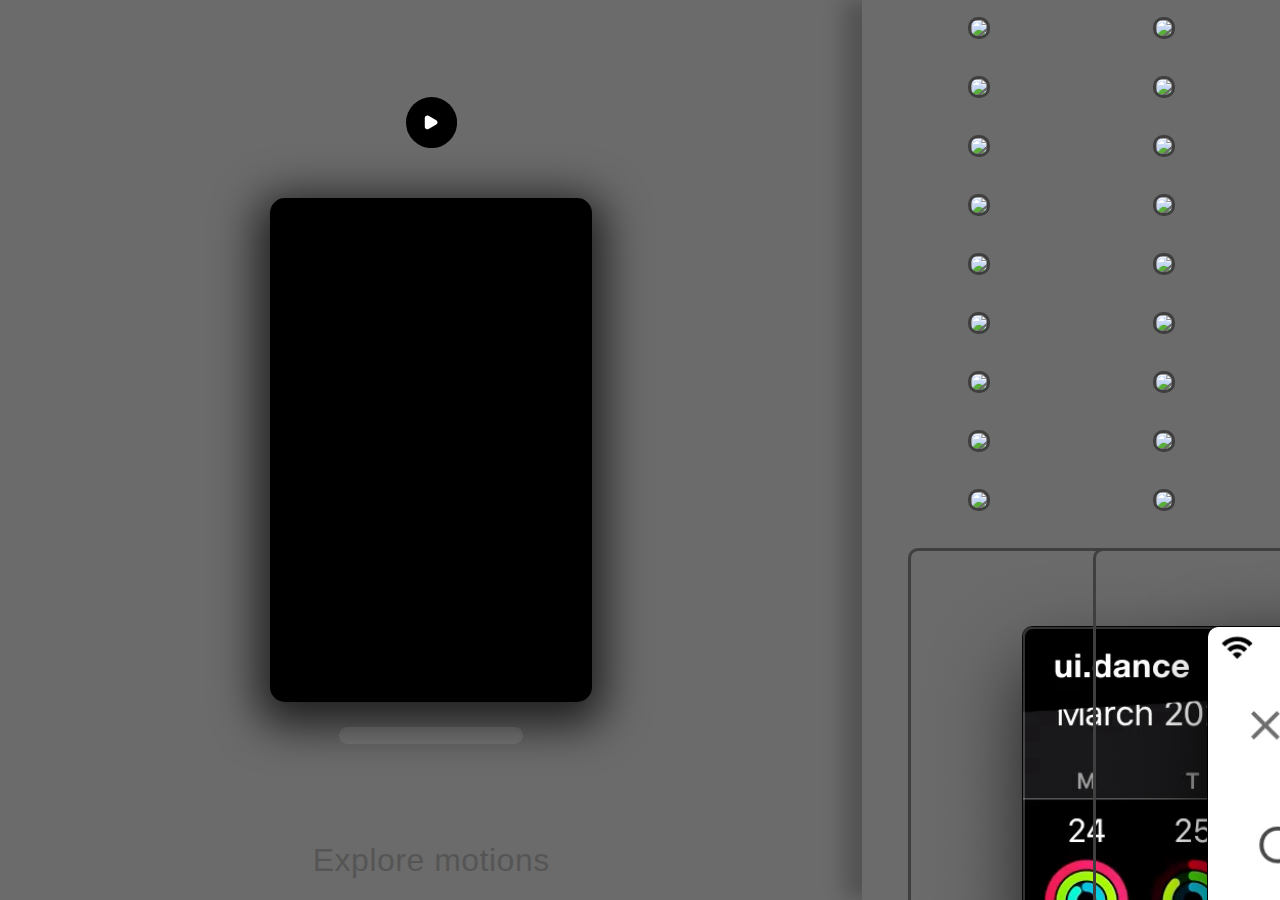
==== commit 40390cf7: "new videos" ====
--- a/index.html
+++ b/index.html
@@ -39,7 +39,7 @@
     />
 
     <!-- Google Analytics -->
-    <!-- <script
+    <script
       async
       src="https://www.googletagmanager.com/gtag/js?id=UA-173949654-1"
     ></script>
@@ -51,11 +51,11 @@
       gtag("js", new Date());
 
       gtag("config", "UA-173949654-1");
-    </script> -->
+    </script>
     <!-- End Google Analytics -->
 
     <!-- Google Tag Manager -->
-    <!-- <script>
+    <script>
       (function (w, d, s, l, i) {
         w[l] = w[l] || [];
         w[l].push({ "gtm.start": new Date().getTime(), event: "gtm.js" });
@@ -66,7 +66,7 @@
         j.src = "https://www.googletagmanager.com/gtm.js?id=" + i + dl;
         f.parentNode.insertBefore(j, f);
       })(window, document, "script", "dataLayer", "GTM-TCHW6DS");
-    </script> -->
+    </script>
     <!-- End Google Tag Manager -->
 
     <title>uidance | Explore motions</title>
@@ -241,7 +241,6 @@
     <script src="dance.js"></script>
     <script src="random.js"></script>
 
-    <!-- <div id="emojics-root" class="mobileNotReady"></div>
     <script>
       window.emojicsOpts = {
         widget: "88817678bec5d91397871ec57bf383",
@@ -280,6 +279,6 @@
         r.src = t + h._hjSettings.hjid + j + h._hjSettings.hjsv;
         a.appendChild(r);
       })(window, document, "https://static.hotjar.com/c/hotjar-", ".js?sv=");
-    </script> -->
+    </script>
   </body>
 </html>
--- a/style.css
+++ b/style.css
@@ -52,7 +52,7 @@
   position: absolute;
   text-indent: -9999px;
   background: url(i/brand.svg) no-repeat left center;
-  background-size: 300px 210px;
+  background-size: 280px 150px;
 }
 
 /* VIDEO */
@@ -90,8 +90,7 @@
 }
 
 video {
-  height: 100%;
-  width: 100%;
+  height: 97%;
   background-color: #000;
 }
 
@@ -302,10 +301,6 @@
 
 /* Extra large devices */
 @media (min-width: 1200px) {
-  .brand {
-    left: -23px;
-  }
-
   .shape {
     width: 4vw;
     height: 4vw;
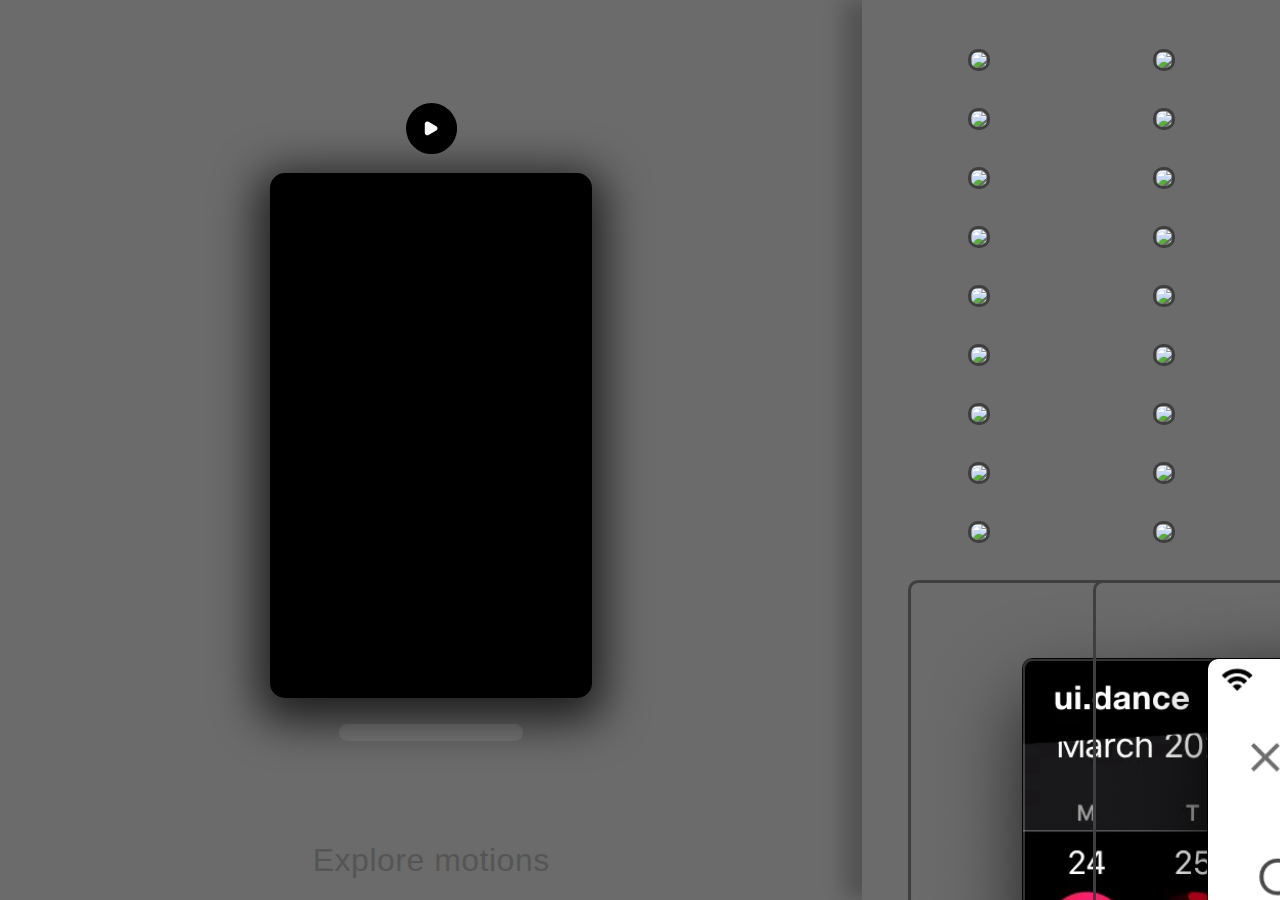
==== commit 40b14687: "adding survey" ====
--- a/index.html
+++ b/index.html
@@ -169,47 +169,6 @@
               </svg>
             </button>
           </div>
-          <!-- <div class="item">
-            <button onclick="nextDance()" title="" id="next">
-              <?xml version="1.0" encoding="UTF-8"?>
-              <svg
-                id="svg2"
-                class="shape"
-                viewBox="0 0 59 59"
-                version="1.1"
-                xmlns="http://www.w3.org/2000/svg"
-                xmlns:xlink="http://www.w3.org/1999/xlink"
-              >
-                <g
-                  id="galleryCat-Copy-26"
-                  transform="translate(-388.000000, -463.000000)"
-                >
-                  <g id="Group-4" transform="translate(388.000000, 463.000000)">
-                    <rect
-                      id="Rectangle-Copy"
-                      fill="#000000"
-                      x="2.98427949e-13"
-                      y="2.98427949e-13"
-                      width="58.8672"
-                      height="58.8672"
-                      rx="29.4336"
-                    ></rect>
-                    <g
-                      id="Path-2"
-                      transform="translate(23.513581, 17.217320)"
-                      fill="#FFFFFF"
-                      fill-rule="nonzero"
-                    >
-                      <path
-                        d="M1.5846087,23.6154 C0.709427585,22.7402237 0.709352012,21.3213007 1.5844399,20.4460312 L9.4289028,12.59994 L9.4289028,12.59994 L1.58444998,4.75395871 C0.709358156,3.87869637 0.709429215,2.45977468 1.5846087,1.5846 C2.45980206,0.709411448 3.8787344,0.709309777 4.75405317,1.5843729 L14.3584183,11.185933 C15.1399872,11.9664611 15.1401721,13.2327911 14.3592376,14.0139537 C14.3591022,14.0140892 14.3589668,14.0142247 14.358425,14.0139537 L4.75404562,23.6156196 C3.87873224,24.4906856 2.45980084,24.4905873 1.5846087,23.6154 Z"
-                        id="Path"
-                      ></path>
-                    </g>
-                  </g>
-                </g>
-              </svg>
-            </button>
-          </div> -->
         </div>
         <div class="item boxVideo">
           <div class="item">
@@ -226,7 +185,7 @@
           <div class="item">
             <div id="bar" class="barOff hideMobile">
               <div class="barWrap">
-                <div class="progressBar"></div>
+                <div id="test" class="progressBar"></div>
               </div>
             </div>
           </div>
@@ -241,6 +200,7 @@
     <script src="dance.js"></script>
     <script src="random.js"></script>
 
+    <div id="emojics-root"></div>
     <script>
       window.emojicsOpts = {
         widget: "88817678bec5d91397871ec57bf383",
--- a/style.css
+++ b/style.css
@@ -86,7 +86,7 @@
 }
 
 .boxVideo .item {
-  width: 370px;
+  width: 100px;
 }
 
 video {
@@ -258,11 +258,11 @@
 /* Medium devices (tablets, 768px and up) */
 @media (min-width: 768px) and (max-width: 991.98px) {
   .brand {
-    right: 11px;
+    right: 0px;
     top: -13px;
     height: 199px;
     width: 261px;
-    background-size: 300px 218px;
+    background-size: 260px 218px;
   }
 
   .grid {
@@ -306,13 +306,10 @@
     height: 4vw;
   }
 
-  .boxControls {
-    padding-bottom: 2rem;
-  }
-
   .grid {
     padding-left: 1.5rem;
     padding-right: 1.5rem;
+    padding-top: 2rem;
   }
 
   .grid .item {
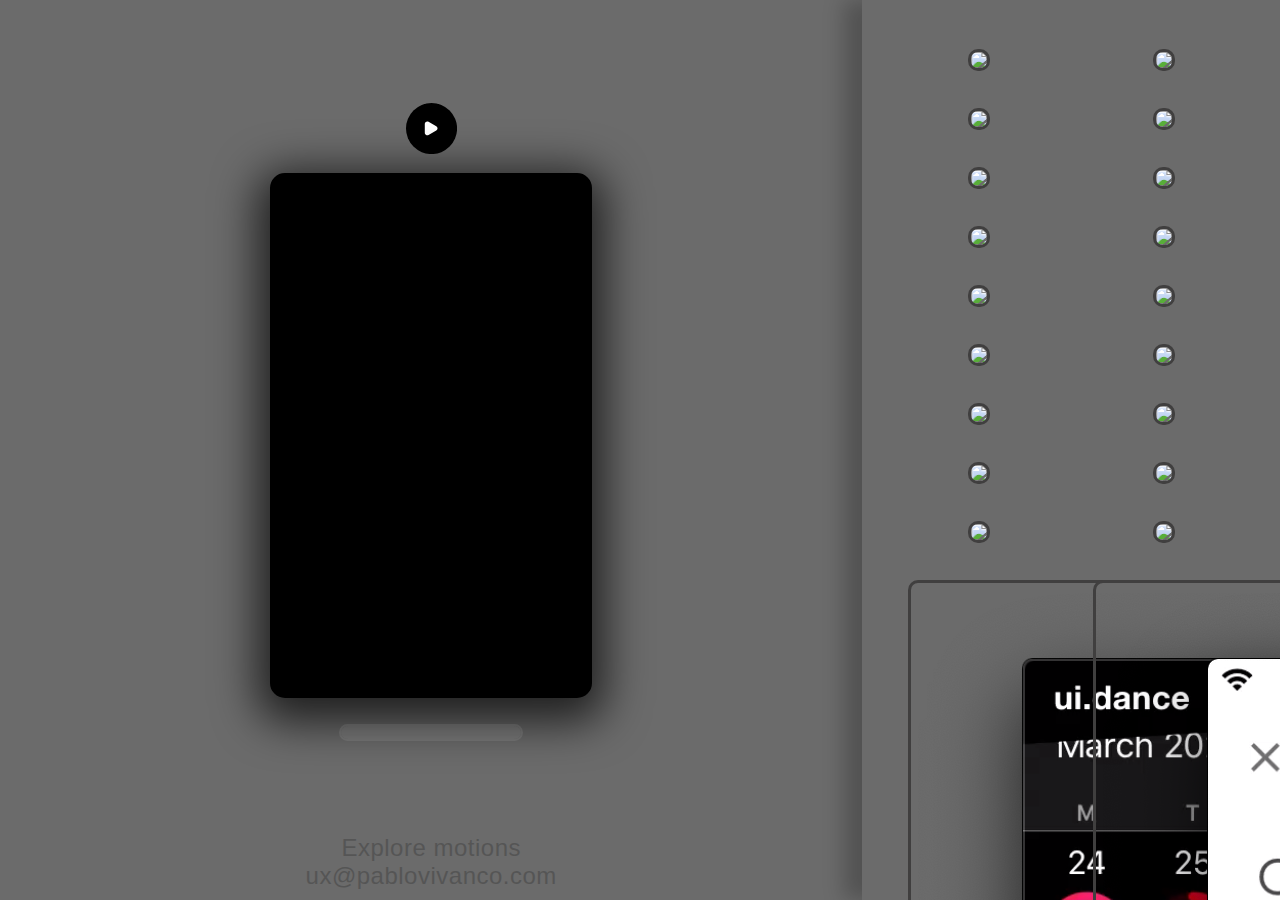
==== commit 6717c0b0: "mail" ====
--- a/index.html
+++ b/index.html
@@ -78,7 +78,7 @@
         src="https://www.googletagmanager.com/ns.html?id=GTM-TCHW6DS"
         height="0"
         width="0"
-        style="display: none; visibility: hidden;"
+        style="display: none; visibility: hidden"
       ></iframe
     ></noscript>
     <!-- End Google Tag Manager (noscript) -->
@@ -191,7 +191,9 @@
           </div>
         </div>
         <div class="item boxSlogan">
-          <p id="slogan" class="hideMobile">Explore motions</p>
+          <p id="slogan" class="hideMobile">
+            Explore motions<br />ux@pablovivanco.com
+          </p>
         </div>
       </div>
       <div id="gallery" class="grid flex-item"></div>
@@ -199,31 +201,6 @@
 
     <script src="dance.js"></script>
     <script src="random.js"></script>
-
-    <div id="emojics-root"></div>
-    <script>
-      window.emojicsOpts = {
-        widget: "88817678bec5d91397871ec57bf383",
-      };
-      (function (d, e, id) {
-        function s() {
-          var js,
-            a = d.getElementsByTagName("script")[0];
-          js = d.createElement("script");
-          js.id = id;
-          js.src = "//connect.emojics.com/dist/sdk.js";
-          a.parentNode.insertBefore(js, a);
-        }
-        window.emojics = e;
-        e.readyQueue = [];
-        e.ready = function (b) {
-          e.readyQueue.push(b);
-        };
-        window.attachEvent
-          ? window.attachEvent("onload", s)
-          : window.addEventListener("load", s);
-      })(document, window.emojics || {}, "emojics-js");
-    </script>
 
     <script>
       (function (h, o, t, j, a, r) {
--- a/style.css
+++ b/style.css
@@ -174,7 +174,7 @@
 #slogan {
   opacity: 0.2;
   font-family: Arial, Helvetica, sans-serif;
-  font-size: 2rem;
+  font-size: 1.5rem;
   color: #000;
   letter-spacing: 0.5px;
   text-align: center;
@@ -221,11 +221,6 @@
   .shape {
     width: 11vw;
     height: 11vw;
-  }
-
-  video {
-    width: 70%;
-    height: 90%;
   }
 
   .hideMobile {
@@ -282,10 +277,6 @@
     width: 9vw;
     height: 9vw;
   }
-
-  .boxControls {
-    padding-bottom: 2rem;
-  }
 }
 
 /* Large devices (desktops, 992px and up) */
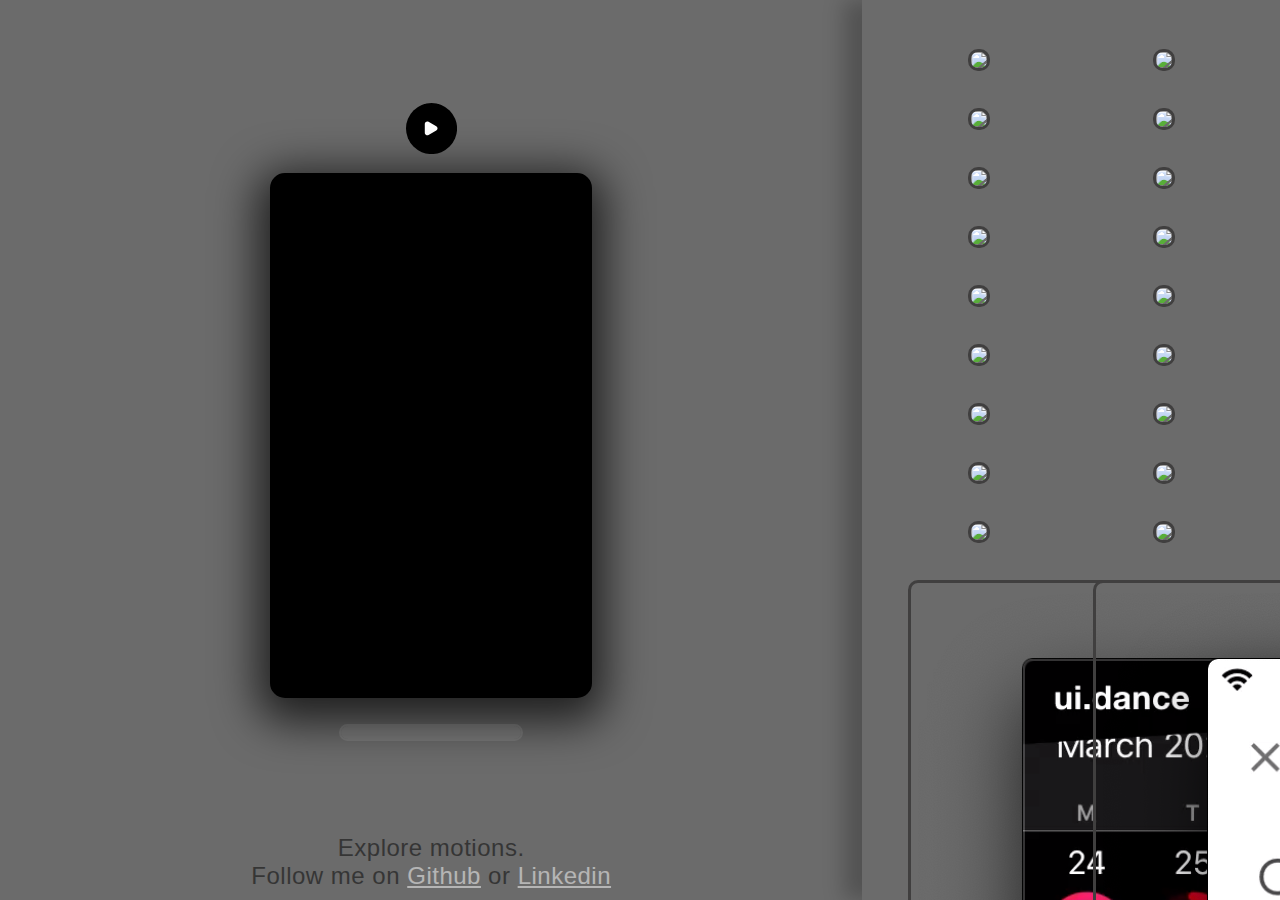
==== commit cc43e106: "social links" ====
--- a/index.html
+++ b/index.html
@@ -39,7 +39,7 @@
     />
 
     <!-- Google Analytics -->
-    <script
+    <!-- <script
       async
       src="https://www.googletagmanager.com/gtag/js?id=UA-173949654-1"
     ></script>
@@ -51,11 +51,11 @@
       gtag("js", new Date());
 
       gtag("config", "UA-173949654-1");
-    </script>
+    </script> -->
     <!-- End Google Analytics -->
 
     <!-- Google Tag Manager -->
-    <script>
+    <!-- <script>
       (function (w, d, s, l, i) {
         w[l] = w[l] || [];
         w[l].push({ "gtm.start": new Date().getTime(), event: "gtm.js" });
@@ -66,21 +66,21 @@
         j.src = "https://www.googletagmanager.com/gtm.js?id=" + i + dl;
         f.parentNode.insertBefore(j, f);
       })(window, document, "script", "dataLayer", "GTM-TCHW6DS");
-    </script>
+    </script> -->
     <!-- End Google Tag Manager -->
 
     <title>uidance | Explore motions</title>
   </head>
   <body>
     <!-- Google Tag Manager (noscript) -->
-    <noscript
+    <!-- <noscript
       ><iframe
         src="https://www.googletagmanager.com/ns.html?id=GTM-TCHW6DS"
         height="0"
         width="0"
         style="display: none; visibility: hidden"
       ></iframe
-    ></noscript>
+    ></noscript> -->
     <!-- End Google Tag Manager (noscript) -->
 
     <div id="mainFlex" class="flex-container">
@@ -191,8 +191,12 @@
           </div>
         </div>
         <div class="item boxSlogan">
-          <p id="slogan" class="hideMobile">
-            Explore motions<br />ux@pablovivanco.com
+          <p id="slogan">
+            Explore motions. <br />Follow me on
+            <a href="https://github.com/codeplusux" target="blank">Github</a> or
+            <a href="https://www.linkedin.com/in/uxpablo/" target="blank"
+              >Linkedin</a
+            >
           </p>
         </div>
       </div>
@@ -202,7 +206,7 @@
     <script src="dance.js"></script>
     <script src="random.js"></script>
 
-    <script>
+    <!-- <script>
       (function (h, o, t, j, a, r) {
         h.hj =
           h.hj ||
@@ -216,6 +220,6 @@
         r.src = t + h._hjSettings.hjid + j + h._hjSettings.hjsv;
         a.appendChild(r);
       })(window, document, "https://static.hotjar.com/c/hotjar-", ".js?sv=");
-    </script>
+    </script> -->
   </body>
 </html>
--- a/style.css
+++ b/style.css
@@ -30,6 +30,16 @@
 
 .hide {
   display: none;
+}
+
+a {
+  color: #fff;
+  text-decoration: underline;
+}
+
+a:hover {
+  color: #000;
+  text-decoration: underline;
 }
 
 /* LAYOUT FLEX */
@@ -172,7 +182,7 @@
 /* SLOGAN */
 
 #slogan {
-  opacity: 0.2;
+  opacity: 0.5;
   font-family: Arial, Helvetica, sans-serif;
   font-size: 1.5rem;
   color: #000;
@@ -215,7 +225,7 @@
   }
 
   #slogan {
-    font-size: 1.3rem;
+    font-size: 0.7rem;
   }
 
   .shape {
